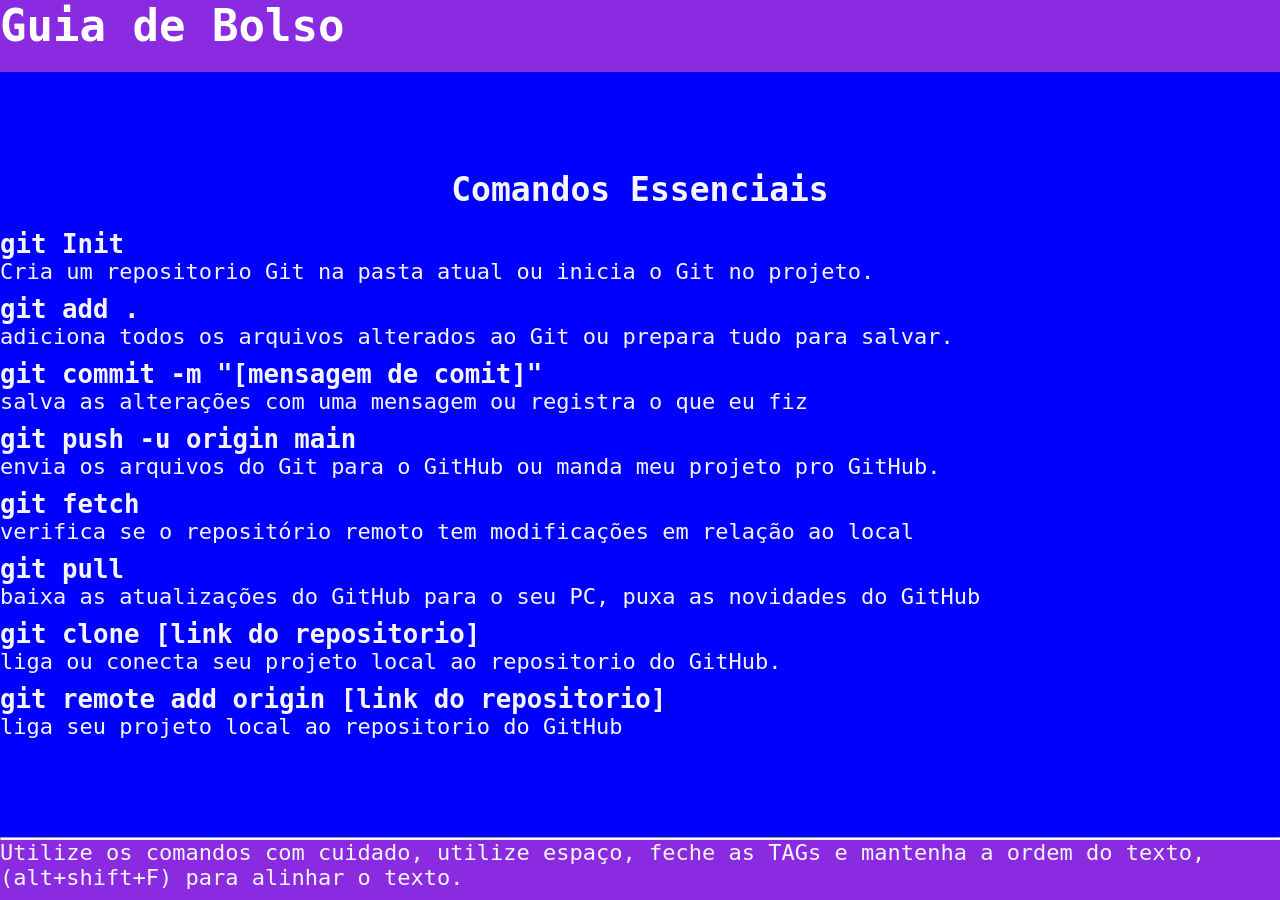
==== index.html @ 87a26816 "guia" ====
<!DOCTYPE html>
    <html lang="pt-BR">
<head>
    <link rel="stylesheet" href="style.css">
    <title> Guia de Bolso</title>
</head>
<body>
    <header>
        <h1>Guia de Bolso</h1>
    </header>

    <main>
        <h2>Comandos Essenciais</h2>

        <section class="grupoComandos">
            <div class="cartaoComando">
                <h3>git Init</h3>
                <p>Cria um repositorio Git na pasta atual ou inicia o Git no projeto.</p>
            </div>

            <div class="cartaoComando">
                <h3>git add .</h3>
                <p>
                    adiciona todos os arquivos alterados ao Git ou prepara tudo para salvar.
                </p>
            </div>

            <div class="cartaoComando">
                <h3>git commit -m "[mensagem de comit]"</h3>
                <p>salva as alterações com uma mensagem ou registra o que eu fiz</p>
            </div>

            <div class="cartaoComando">
                <h3>git push -u origin main</h3>
                <p>envia os arquivos do Git para o GitHub ou manda meu projeto pro GitHub.</p>
            </div>
        
            <div class="cartaoComando">
                <h3> git fetch</h3>
                <p>verifica se o repositório remoto tem modificações em relação ao local</p>
            </div>

            <div class="cartaoComando">
                <h3> git pull</h3>
                <p>baixa as atualizações do GitHub para o seu PC, puxa as novidades do GitHub </p>
            </div>

            <div class="cartaoComando">
                <h3>git clone [link do repositorio]</h3>
                <p> liga ou conecta seu projeto local ao repositorio do GitHub.
            </div>      

            <div class="cartaoComando">
                <h3>git remote add origin [link do repositorio]</h3>
                <p>liga seu projeto local ao repositorio do GitHub</p>
            </div>
        </section>
    </main>
    <footer>
        <hr>
        <p> Utilize os comandos com cuidado, utilize espaço, feche as TAGs e mantenha a ordem do texto, (alt+shift+F) para alinhar o texto.</p>
    </footer>
</body>
</html>
---- style.css ----
* {
    margin: 0px;
    padding: 0px;
}
 
body {
    font-size: 22px;
    font-family: monospace;
    background-color: blue;
    color: white
}
 
header {
    height: 8vh;
    background-color: blueviolet;
}
 
main {
    height: 85vh;
    background-color: blue;
    color: whitesmoke;
    display: flex;
    flex-direction: column;
    margin-block: auto;
    align-items: center;
    justify-content: center;
    gap: 20px;
 
}
 
footer {
    height: 7vh;
    background-color: blueviolet;
    color: whitesmoke;
}
 
hr {
    height: 1px;
    background-color: white;
}
 
.grupoComandos {
    display: flex;
    justify-content: space-between;
    flex-direction: row;
    flex-wrap: wrap;
    gap: 10px;
}
 
.cartãoComando {
    width: calc(25% - 20px);
    border: 1px solid black;
    border-radius: 25px;
    padding: 10px 5px;
    transition: 150ms;
    background-color: rgb(47, 0, 255);
}
 
.cartãoComando:hover {
    background-color: blue;
    border: 1px solid black;
    color: whitesmoke;
    scale: 105%;
    transform: translateY(-5%);
    box-shadow: -1px -1px -1px -1px blueviolet -1px -1px -1px -1px blueviolet;
}
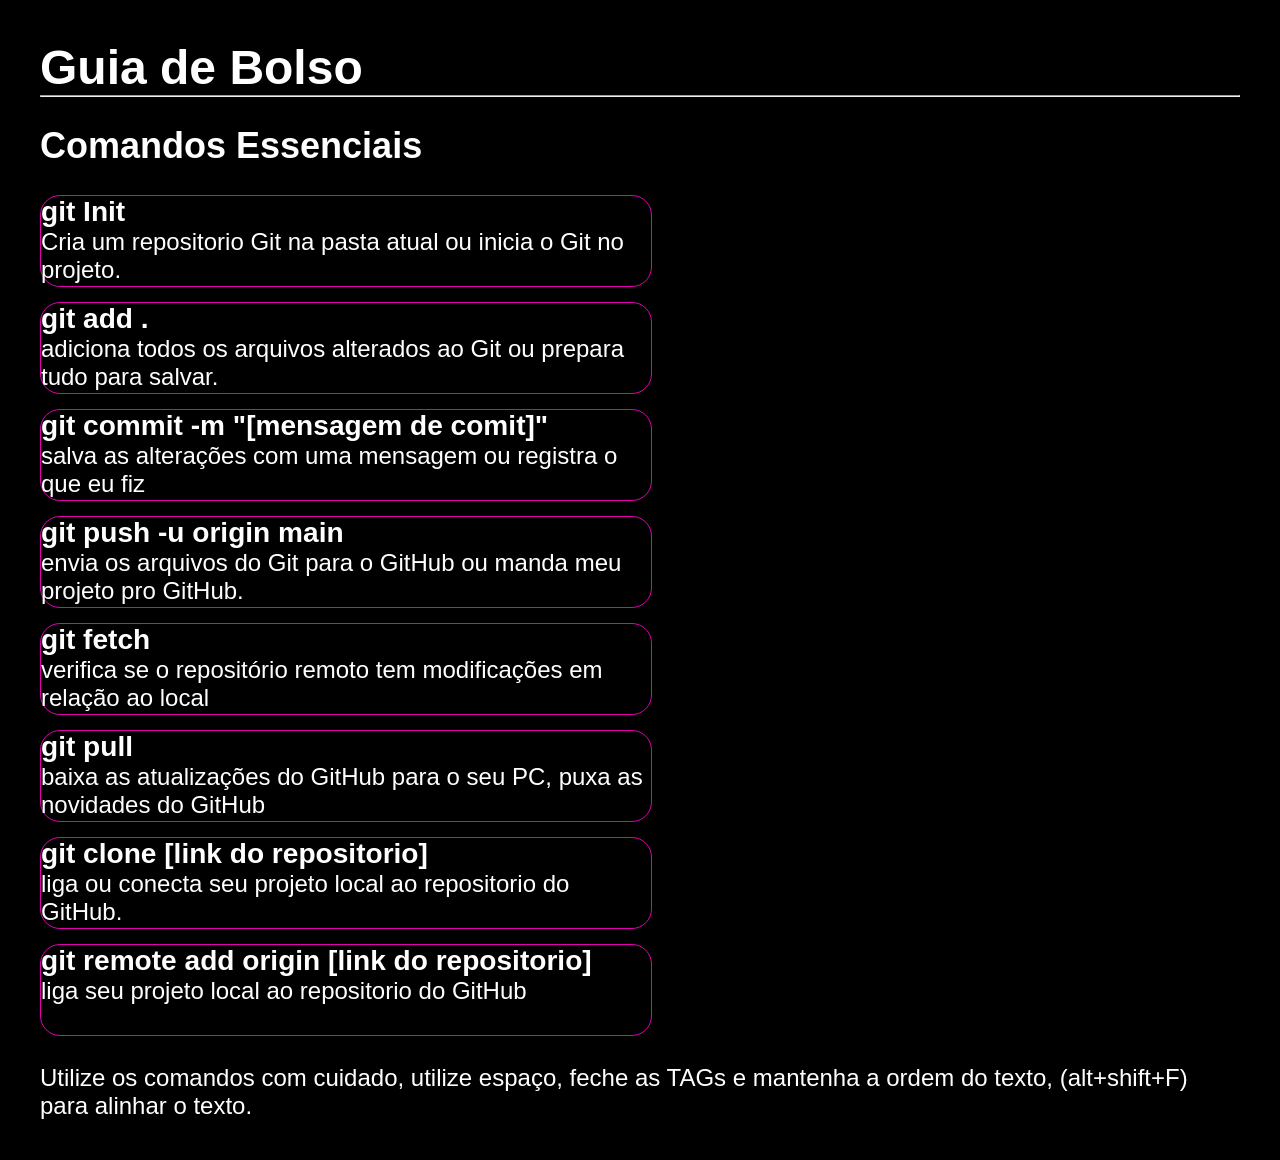
==== commit 6026ca2f: "Trabalhando a responsividade de sites para mobile" ====
--- a/index.html
+++ b/index.html
@@ -8,9 +8,12 @@
     <header>
         <h1>Guia de Bolso</h1>
     </header>
+    <hr>
 
     <main>
+        <br>
         <h2>Comandos Essenciais</h2>
+        <br>
 
         <section class="grupoComandos">
             <div class="cartaoComando">
@@ -57,7 +60,8 @@
         </section>
     </main>
     <footer>
-        <hr>
+        
+        <br>
         <p> Utilize os comandos com cuidado, utilize espaço, feche as TAGs e mantenha a ordem do texto, (alt+shift+F) para alinhar o texto.</p>
     </footer>
 </body>
--- a/style.css
+++ b/style.css
@@ -1,67 +1,72 @@
 * {
-    margin: 0px;
-    padding: 0px;
+  margin: 0px;
+  padding: 0px;
 }
- 
+
+/* Fundo da página */
+
 body {
-    font-size: 22px;
-    font-family: monospace;
-    background-color: blue;
-    color: white
+background-color: #000;
+color: #fff;
+font-family: Arial, sans-serif;
+padding: 40px;
 }
- 
-header {
-    height: 8vh;
-    background-color: blueviolet;
+
+.grupoComandos {
+  display: flex;
+  flex-direction:column;
+  align-items:center; /* centraliza os cartões */
+  gap: 15px;
 }
- 
-main {
-    height: 85vh;
-    background-color: blue;
-    color: whitesmoke;
-    display: flex;
-    flex-direction: column;
-    margin-block: auto;
-    align-items: center;
-    justify-content: center;
-    gap: 20px;
- 
+
+.cartaoComando {
+  border: 1px solid #ff00c8e0;
+  border-radius: 20px;
+  width: 85vw;
+  height: 10vh
 }
- 
-footer {
-    height: 7vh;
-    background-color: blueviolet;
-    color: whitesmoke;
+
+@media (max-width: 480px) {
+  .cartaoComando {
+    width: 95vw; /* ocupa quase toda a tela */
+    font-size: 0.9rem;
+    padding: 15px 20px;
+  }
+  h3 {
+    font-size: 1rem;
+  }
+  p {
+    font-size: 0.85rem;
+  }
+
 }
- 
-hr {
-    height: 1px;
-    background-color: white;
+.icone {
+  height: 30px;
+  width:30px
+
 }
- 
-.grupoComandos {
-    display: flex;
-    justify-content: space-between;
-    flex-direction: row;
-    flex-wrap: wrap;
-    gap: 10px;
+
+@media only screen and (min-width: 600px) {
+  body {
+    font-size: x-large;
+
+  }
 }
- 
-.cartãoComando {
-    width: calc(25% - 20px);
-    border: 1px solid black;
-    border-radius: 25px;
-    padding: 10px 5px;
-    transition: 150ms;
-    background-color: rgb(47, 0, 255);
-}
- 
-.cartãoComando:hover {
-    background-color: blue;
-    border: 1px solid black;
-    color: whitesmoke;
-    scale: 105%;
-    transform: translateY(-5%);
-    box-shadow: -1px -1px -1px -1px blueviolet -1px -1px -1px -1px blueviolet;
+
+  @media only screen and (min-width: 768px) {
+    .grupoComandos {
+      flex-direction: row;
+      flex-wrap: wrap;
+    }
+  
+  .cartaoComando {
+    width: calc(50vw - 30px);
+  }
+
+  .icone {
+    height: 40px;
+    width:40px
+
+  }
 }
  
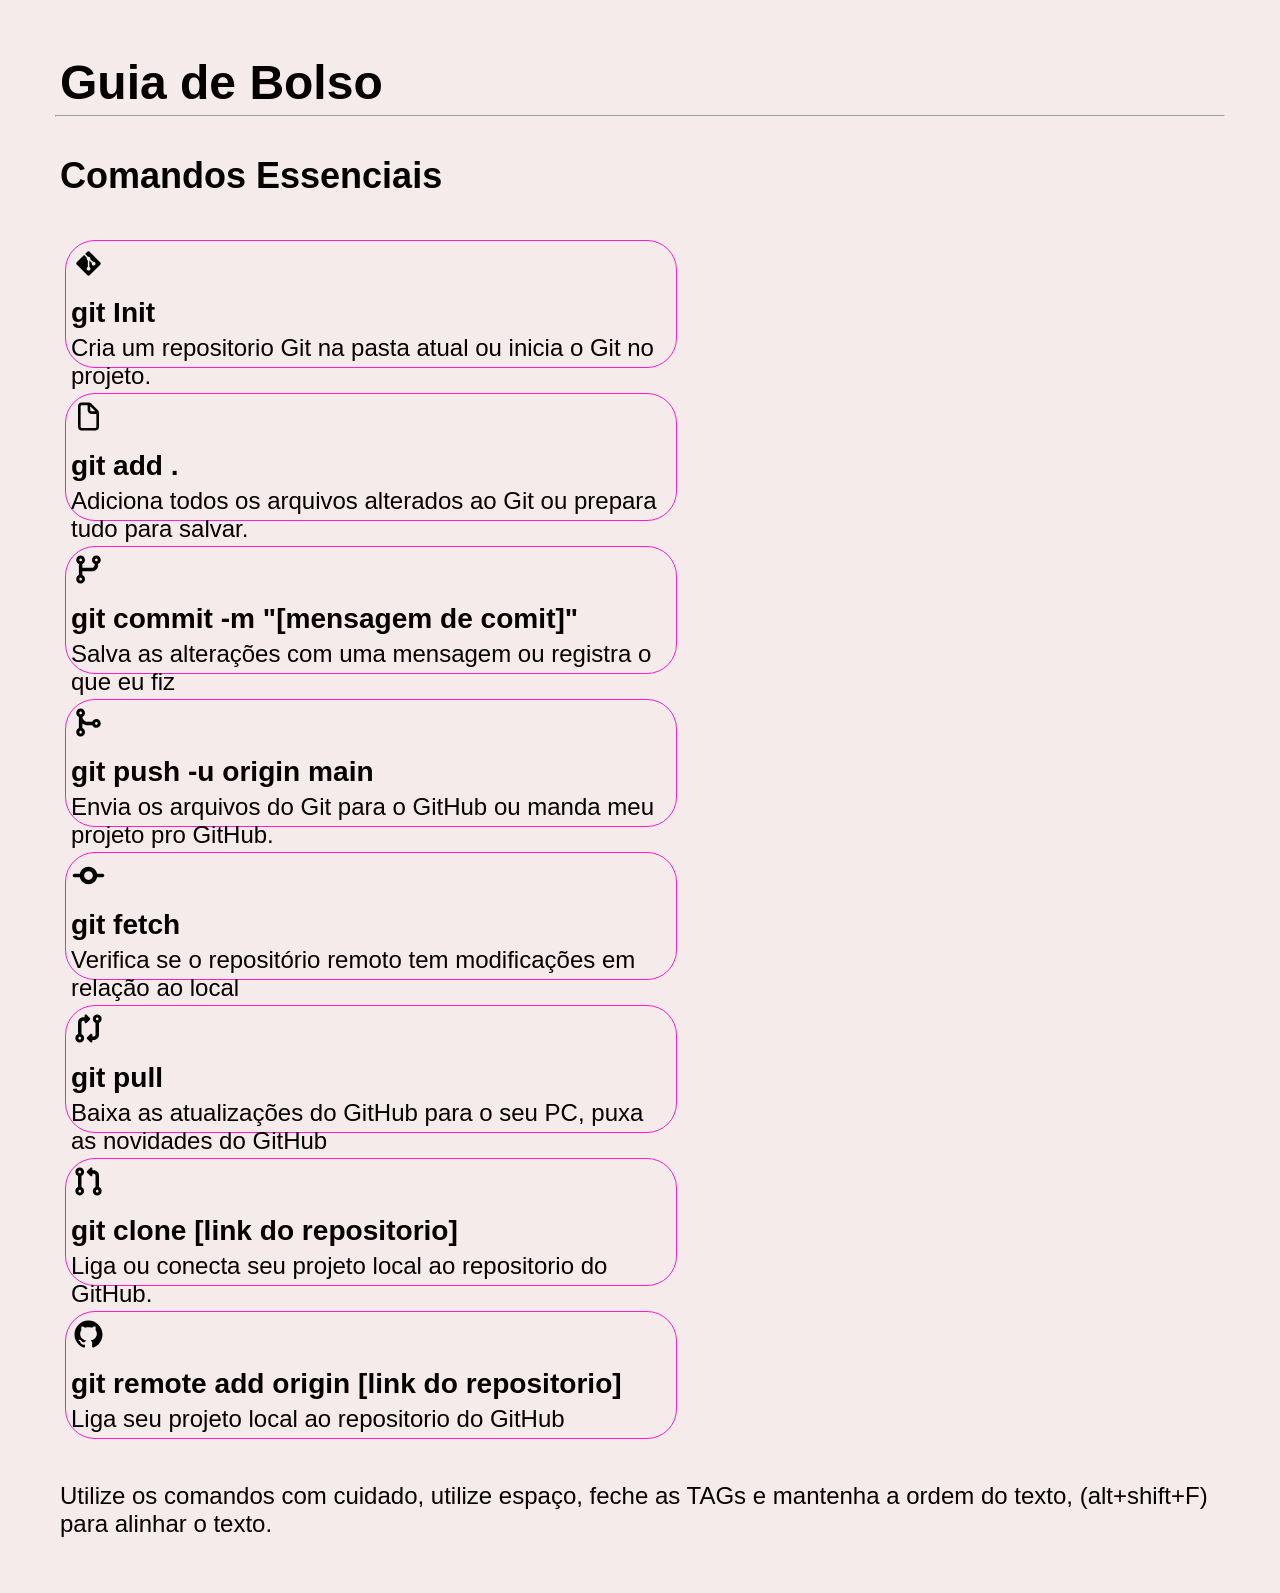
==== commit 99c72650: "trabalhando nos icones" ====
--- a/index.html
+++ b/index.html
@@ -17,45 +17,53 @@
 
         <section class="grupoComandos">
             <div class="cartaoComando">
+                <img src="assets/c1.svg" alt="Git init" width="35px; height=0px;">
                 <h3>git Init</h3>
                 <p>Cria um repositorio Git na pasta atual ou inicia o Git no projeto.</p>
             </div>
 
             <div class="cartaoComando">
+                <img src="assets/c2.svg"alt="Git add" width="35px; height=0px;">
                 <h3>git add .</h3>
                 <p>
-                    adiciona todos os arquivos alterados ao Git ou prepara tudo para salvar.
+                    Adiciona todos os arquivos alterados ao Git ou prepara tudo para salvar.
                 </p>
             </div>
 
             <div class="cartaoComando">
+                <img src="assets/c5.svg"alt="Git commit -m" width="35px; height=0px;">
                 <h3>git commit -m "[mensagem de comit]"</h3>
-                <p>salva as alterações com uma mensagem ou registra o que eu fiz</p>
+                <p>Salva as alterações com uma mensagem ou registra o que eu fiz</p>
             </div>
 
             <div class="cartaoComando">
+                <img src="assets/c8.svg"alt="Git push -u origin main" width="35px; height=0px;">
                 <h3>git push -u origin main</h3>
-                <p>envia os arquivos do Git para o GitHub ou manda meu projeto pro GitHub.</p>
+                <p>Envia os arquivos do Git para o GitHub ou manda meu projeto pro GitHub.</p>
             </div>
         
             <div class="cartaoComando">
+                <img src="assets/c3.svg"alt="Git fetch" width="35px; height=0px;">
                 <h3> git fetch</h3>
-                <p>verifica se o repositório remoto tem modificações em relação ao local</p>
+                <p>Verifica se o repositório remoto tem modificações em relação ao local</p>
             </div>
 
             <div class="cartaoComando">
+                <img src="assets/c6.svg"alt="Git pull" width="35px; height=0px;">
                 <h3> git pull</h3>
-                <p>baixa as atualizações do GitHub para o seu PC, puxa as novidades do GitHub </p>
+                <p>Baixa as atualizações do GitHub para o seu PC, puxa as novidades do GitHub </p>
             </div>
 
             <div class="cartaoComando">
+                <img src="assets/c9.svg"alt="Git clone" width="35px; height=0px;">
                 <h3>git clone [link do repositorio]</h3>
-                <p> liga ou conecta seu projeto local ao repositorio do GitHub.
+                <p> Liga ou conecta seu projeto local ao repositorio do GitHub.
             </div>      
 
             <div class="cartaoComando">
+                <img src="assets/c4.svg"alt="Git remote add origin" width="35px; height=0px;">
                 <h3>git remote add origin [link do repositorio]</h3>
-                <p>liga seu projeto local ao repositorio do GitHub</p>
+                <p>Liga seu projeto local ao repositorio do GitHub</p>
             </div>
         </section>
     </main>
--- a/style.css
+++ b/style.css
@@ -1,13 +1,13 @@
 * {
-  margin: 0px;
+  margin: 5px;
   padding: 0px;
 }
 
 /* Fundo da página */
 
 body {
-background-color: #000;
-color: #fff;
+background-color: #f5ebeb;
+color: #050000;
 font-family: Arial, sans-serif;
 padding: 40px;
 }
@@ -21,10 +21,13 @@
 
 .cartaoComando {
   border: 1px solid #ff00c8e0;
-  border-radius: 20px;
-  width: 85vw;
-  height: 10vh
+  border-radius: 30px;
+  width: 65vw;
+  height: 14vh
+  
 }
+
+
 
 @media (max-width: 480px) {
   .cartaoComando {
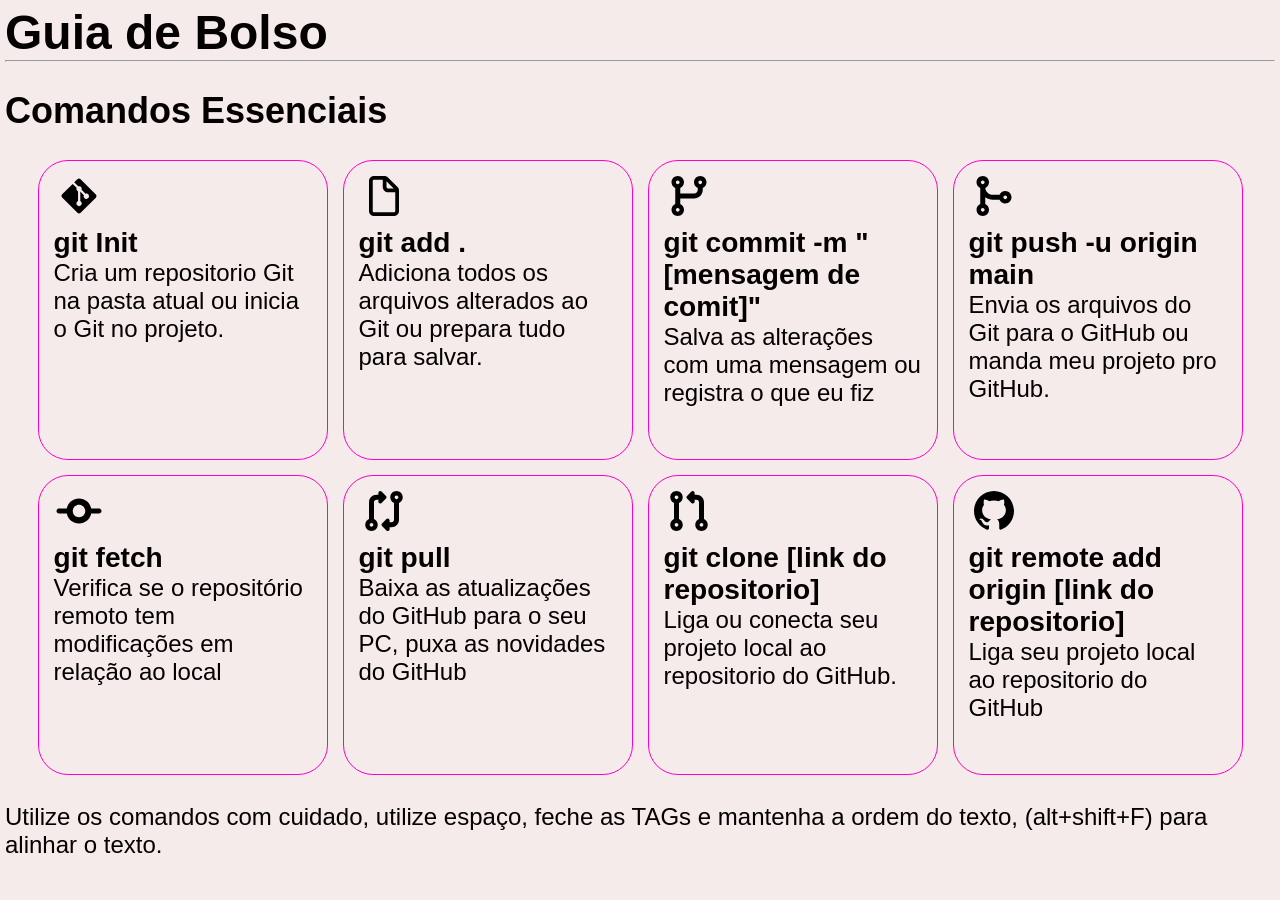
==== commit bf540084: "ajustes da responsividade" ====
--- a/index.html
+++ b/index.html
@@ -2,6 +2,7 @@
     <html lang="pt-BR">
 <head>
     <link rel="stylesheet" href="style.css">
+    <meta name="viewport" content="width=device-width, initial-scale=1.0">
     <title> Guia de Bolso</title>
 </head>
 <body>
@@ -17,13 +18,13 @@
 
         <section class="grupoComandos">
             <div class="cartaoComando">
-                <img src="assets/c1.svg" alt="Git init" width="35px; height=0px;">
+                <img src="assets/c1.svg" alt="Git init">
                 <h3>git Init</h3>
                 <p>Cria um repositorio Git na pasta atual ou inicia o Git no projeto.</p>
             </div>
 
             <div class="cartaoComando">
-                <img src="assets/c2.svg"alt="Git add" width="35px; height=0px;">
+                <img src="assets/c2.svg"alt="Git add">
                 <h3>git add .</h3>
                 <p>
                     Adiciona todos os arquivos alterados ao Git ou prepara tudo para salvar.
@@ -31,37 +32,37 @@
             </div>
 
             <div class="cartaoComando">
-                <img src="assets/c5.svg"alt="Git commit -m" width="35px; height=0px;">
+                <img src="assets/c5.svg"alt="Git commit -m">
                 <h3>git commit -m "[mensagem de comit]"</h3>
                 <p>Salva as alterações com uma mensagem ou registra o que eu fiz</p>
             </div>
 
             <div class="cartaoComando">
-                <img src="assets/c8.svg"alt="Git push -u origin main" width="35px; height=0px;">
+                <img src="assets/c8.svg"alt="Git push -u origin main">
                 <h3>git push -u origin main</h3>
                 <p>Envia os arquivos do Git para o GitHub ou manda meu projeto pro GitHub.</p>
             </div>
         
             <div class="cartaoComando">
-                <img src="assets/c3.svg"alt="Git fetch" width="35px; height=0px;">
+                <img src="assets/c3.svg"alt="Git fetch">
                 <h3> git fetch</h3>
                 <p>Verifica se o repositório remoto tem modificações em relação ao local</p>
             </div>
 
             <div class="cartaoComando">
-                <img src="assets/c6.svg"alt="Git pull" width="35px; height=0px;">
+                <img src="assets/c6.svg"alt="Git pull">
                 <h3> git pull</h3>
                 <p>Baixa as atualizações do GitHub para o seu PC, puxa as novidades do GitHub </p>
             </div>
 
             <div class="cartaoComando">
-                <img src="assets/c9.svg"alt="Git clone" width="35px; height=0px;">
+                <img src="assets/c9.svg"alt="Git clone">
                 <h3>git clone [link do repositorio]</h3>
                 <p> Liga ou conecta seu projeto local ao repositorio do GitHub.
             </div>      
 
             <div class="cartaoComando">
-                <img src="assets/c4.svg"alt="Git remote add origin" width="35px; height=0px;">
+                <img src="assets/c4.svg"alt="Git remote add origin">
                 <h3>git remote add origin [link do repositorio]</h3>
                 <p>Liga seu projeto local ao repositorio do GitHub</p>
             </div>
--- a/style.css
+++ b/style.css
@@ -1,75 +1,69 @@
 * {
-  margin: 5px;
+  margin: 0px;
   padding: 0px;
+  box-sizing: border-box;
 }
 
 /* Fundo da página */
 
 body {
-background-color: #f5ebeb;
-color: #050000;
-font-family: Arial, sans-serif;
-padding: 40px;
+  background-color: #f5ebeb;
+  color: #050000;
+  font-family: Arial, sans-serif;
+  padding: 5px;
 }
 
 .grupoComandos {
   display: flex;
-  flex-direction:column;
-  align-items:center; /* centraliza os cartões */
+  flex-direction: column;
+  align-items: center;
+  /* centraliza os cartões */
   gap: 15px;
 }
 
 .cartaoComando {
-  border: 1px solid #ff00c8e0;
+  border: 1px solid #ff00c8;
   border-radius: 30px;
-  width: 65vw;
-  height: 14vh
-  
+  width: 70vw;
+  height: 14vh;
+  padding: 10px 15px;
 }
 
+.cartaoComando img {
+  width: 50px;
+  height: 50px;
+}
 
-
-@media (max-width: 480px) {
-  .cartaoComando {
-    width: 95vw; /* ocupa quase toda a tela */
-    font-size: 0.9rem;
-    padding: 15px 20px;
-  }
-  h3 {
-    font-size: 1rem;
-  }
-  p {
-    font-size: 0.85rem;
+@media only screen and (min-width: 620px) {
+  body {
+    font-size: x-large;
   }
 
-}
-.icone {
-  height: 30px;
-  width:30px
-
-}
-
-@media only screen and (min-width: 600px) {
-  body {
-    font-size: x-large;
-
+  .cartaoComando {
+    height: 220px;
   }
 }
 
-  @media only screen and (min-width: 768px) {
-    .grupoComandos {
-      flex-direction: row;
-      flex-wrap: wrap;
-    }
-  
+@media only screen and (min-width: 768px) {
+  .grupoComandos {
+    flex-direction: row;
+    flex-wrap: wrap;
+    justify-content: center;
+  }
+
   .cartaoComando {
     width: calc(50vw - 30px);
   }
+}
 
-  .icone {
-    height: 40px;
-    width:40px
+@media only screen and (min-width: 1100px) {
+.cartaoComando {
+    width: calc(25vw - 30px);
+    height: 300px;
+    transition: 150ms;
+  }
 
+  .cartaoComando:hover{
+    scale: 105%;
   }
-}
- +}
